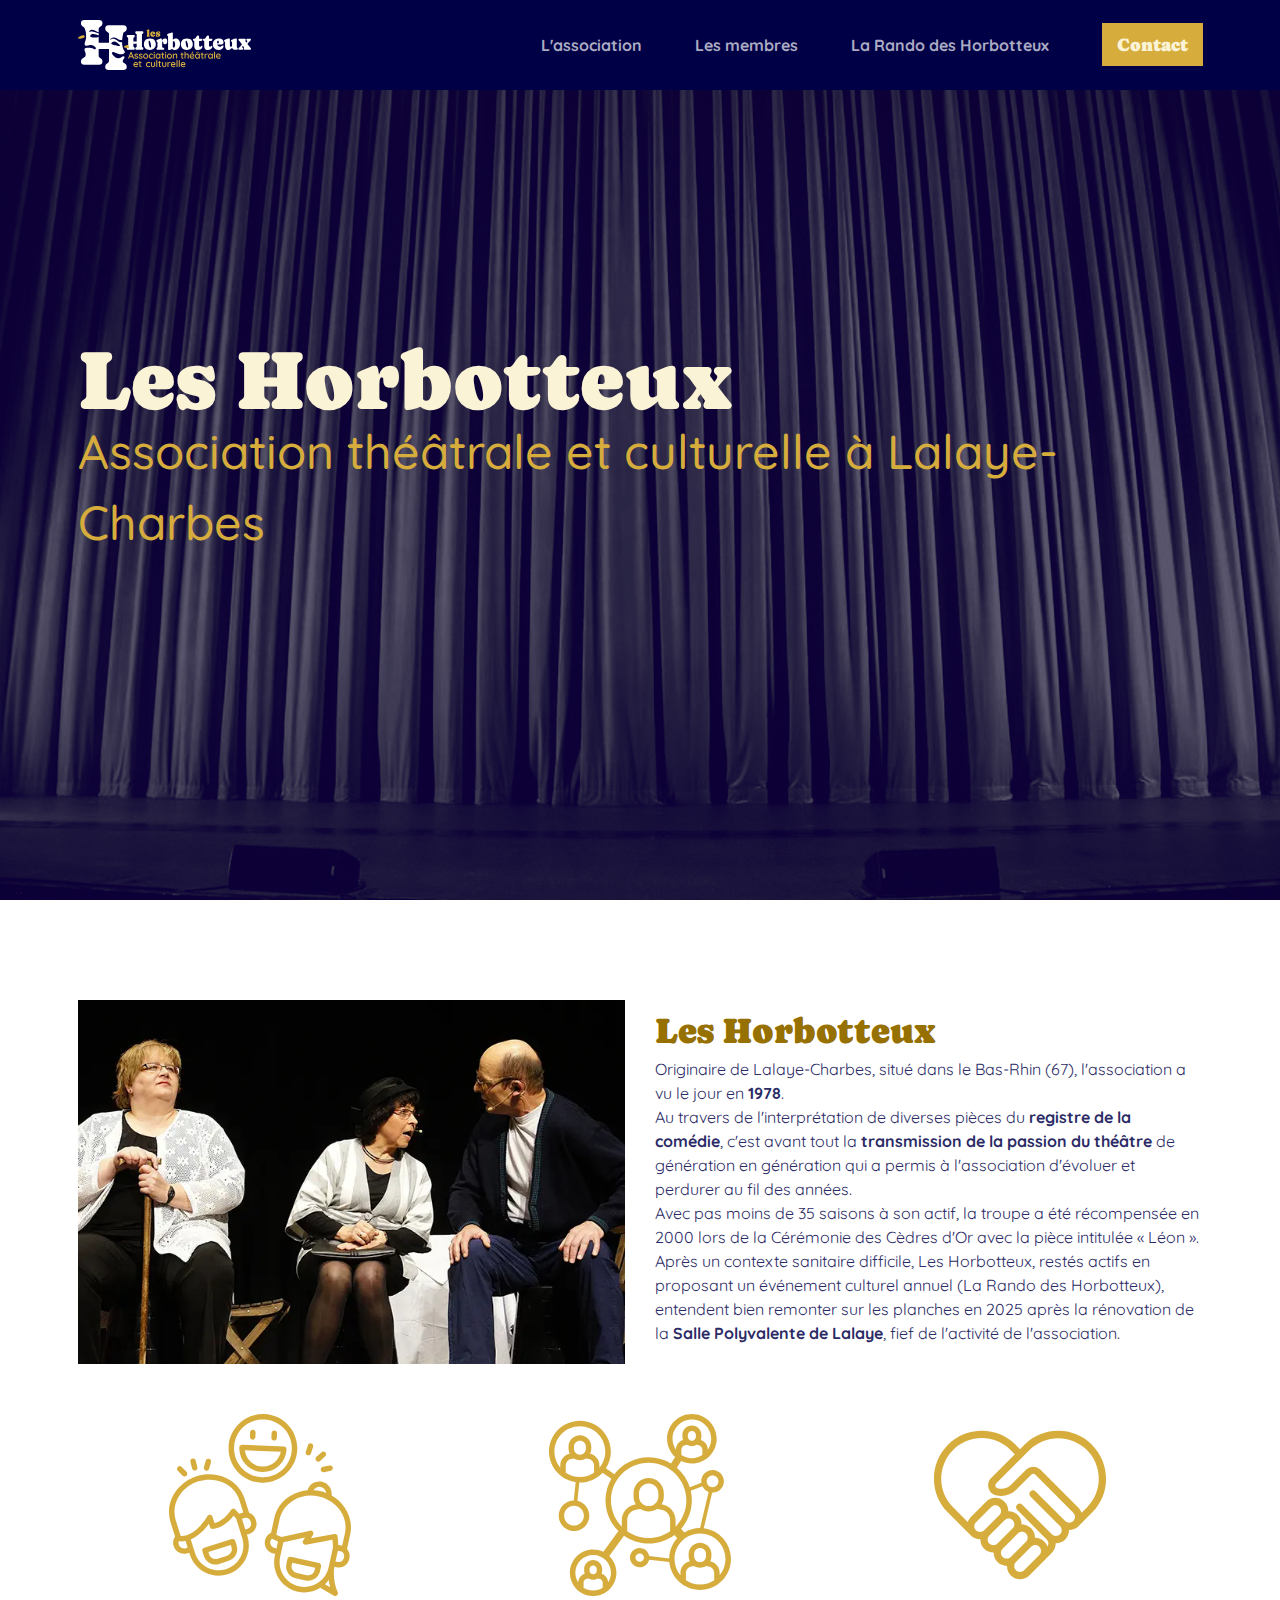
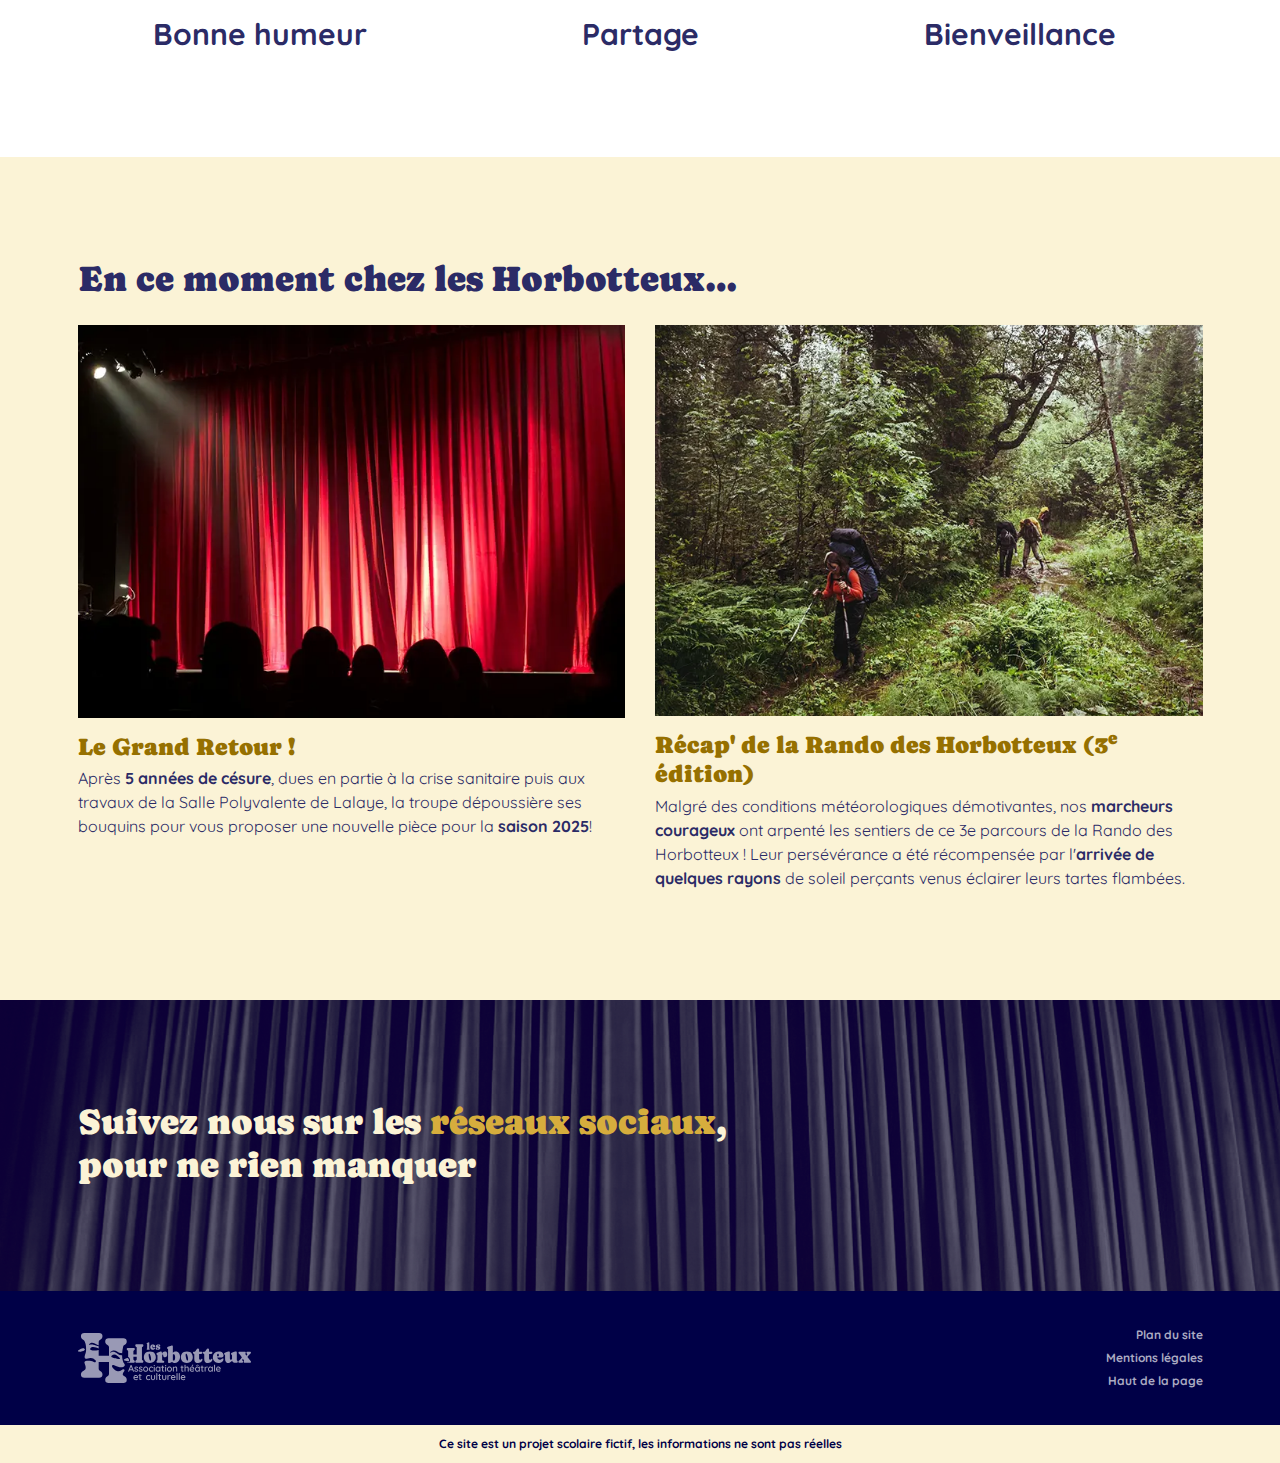
==== index.html @ 774dfb6f "section reseaux + js scrolltop" ====
<!DOCTYPE html>
<html lang="fr-FR">
<head>
    <meta charset="UTF-8">
    <meta name="viewport" content="width=device-width, initial-scale=1.0">
    <title>Les Horbotteux - Association théâtrâle et culturelle à Lalaye-Charbes (67)</title>
    <meta name="description" content="">

    <link href="https://cdn.jsdelivr.net/npm/bootstrap@5.3.3/dist/css/bootstrap.min.css" rel="stylesheet" integrity="sha384-QWTKZyjpPEjISv5WaRU9OFeRpok6YctnYmDr5pNlyT2bRjXh0JMhjY6hW+ALEwIH" crossorigin="anonymous">

    <link rel="preconnect" href="https://fonts.googleapis.com">
    <link rel="preconnect" href="https://fonts.gstatic.com" crossorigin>
    <link href="https://fonts.googleapis.com/css2?family=Caprasimo&family=Quicksand:wght@300..700&display=swap" rel="stylesheet">

    <link rel="stylesheet" href="https://cdnjs.cloudflare.com/ajax/libs/font-awesome/6.6.0/css/all.min.css" integrity="sha512-Kc323vGBEqzTmouAECnVceyQqyqdsSiqLQISBL29aUW4U/M7pSPA/gEUZQqv1cwx4OnYxTxve5UMg5GT6L4JJg==" crossorigin="anonymous" referrerpolicy="no-referrer">

    <link rel="stylesheet" href="assets/css/global/style.css">
    <link rel="stylesheet" href="assets/css/pages/accueil.css">
</head>
<body>
    
    <header id="header" class="container-fluid">
        <div class="container">
            <div class="row">

                <div class="logoContainer col-2"> <!-- Logo -->
                    <!-- Logo version icotype à afficher sur mobile -->
                    <img src="assets/img/Icotype_Brun.svg" alt=""
                    class="d-md-none">

                    <!-- Logo version complète à afficher sur desktop -->
                    <img src="assets/img/Logo_Horbotteux_RVB_FondFonce.svg" alt=""
                    class="d-none d-md-inline-block">
                </div>
            
                <div class="col-10 d-flex justify-content-end align-items-center">
                    <div>
                        <nav class="d-none d-md-inline-block"> <!-- Liens de navigation -->
                            <ul class="list-unstyled">
                                <li class="d-md-inline-block"><a href="">L'association</a></li>
                                <li class="d-md-inline-block"><a href="">Les membres</a></li>
                                <li class="d-md-inline-block"><a href="">La Rando des Horbotteux</a></li>
                            </ul>
                        </nav>
        
                        <div class="d-none d-md-inline-block"> <!-- Bouton de contact qui renvoie vers la page Contact -->
                            <a class="contactBtn" href="">Contact</a>
                        </div>

                        <div class="burgerIconContainer d-md-none"> <!-- Icon de menu burger qui ouvre la navigation mobile -->
                            <div class="burgerIcon" id="burgerIcon" onclick="menuBurger()"></div>
                        </div>
                    </div>
                </div> <!-- col-10 -->

            </div><!--row-->
        </div><!--container-->

        <div id="modalNav" class="container-fluid align-items-center"> <!-- Fenêtre de navigation qui s'affiche lorsque l'on clique sur le menu burger, SEULEMENT sur mobile -->
            <div class="row">
                <nav class="col-12"> <!-- Liens de navigation -->
                    <ul class="list-unstyled">
                        <li><a href="">L'association</a></li>
                        <li><a href="">Les membres</a></li>
                        <li><a href="">La Rando des Horbotteux</a></li>
                    </ul>
                </nav>
                <div> <!-- Bouton de contact qui renvoie vers la page Contact -->
                    <a class="contactBtn" href="">Contact</a>
                </div>

            </div><!--row-->
        </div><!--#modalNav container-fluid-->
    </header><!--container-fluid-->

    <section id="hero" class="container-fluid">
        <div class="container">
            <div class="row d-flex align-items-center">
                <div class="col-12">
                    <h1 class="mainTitle">
                        Les Horbotteux<br>
                        <span>Association théâtrale et culturelle à Lalaye-Charbes</span>
                    </h1>
                </div>
                <div class="col-12 text-center">
                    <!-- Icone flèche vers le bas pour un auto scroll au clic -->
                    <a href="#presentation"><i class="fa-solid fa-chevron-down"></i></a>
                </div>
            </div> <!--row-->
        </div> <!--container-->
    </section>

    <!-- PRÉSENTATION -->
    <section id="presentation" class="whiteBoard container-fluid">
        <div class="container">
            <div class="row g-5 d-flex align-items-center marginBot50">
                <div class="col-12 col-md-6 order-1 order-md-2">
                    <h2>Les Horbotteux</h2>
                    <p>
                        Originaire de Lalaye-Charbes, situé dans le Bas-Rhin (67),
                        l'association a vu le jour en <strong>1978</strong>.<br>
        
                        Au travers de l'interprétation de diverses pièces du <strong>registre de la comédie</strong>,
                        c'est avant tout la <strong>transmission de la passion du théâtre</strong> de génération en génération
                        qui a permis à l'association d'évoluer et perdurer au fil des années.<br>
        
                        Avec pas moins de 35 saisons à son actif, la troupe a été récompensée en 2000
                        lors de la Cérémonie des Cèdres d'Or avec la pièce intitulée «&nbsp;Léon&nbsp;».<br>
        
                        Après un contexte sanitaire difficile, Les Horbotteux, restés actifs en proposant
                        un événement culturel annuel (La Rando des Horbotteux), entendent bien remonter
                        sur les planches en 2025 après la rénovation de la <strong>Salle Polyvalente de Lalaye</strong>,
                        fief de l'activité de l'association.
                    </p>
                </div>

                <div class="col-12 col-md-6 order-2 order-md-1">
                    <img src="assets/img/Photo_acteurs_sur_scene.webp" title ="Trois acteurs qui jouent sur scène" alt="Trois acteurs qui jouent sur scène"> <!-- Photo des 3 personnes sur scène -->
                </div>
            </div> <!-- row -->

            <div class="icons row text-center"> <!-- Partie ICONES de valeurs -->
                <div class="col-4"> <!-- BONNE HUMEUR -->
                    <img src="assets/img/Icone_Bonne_Humeur.svg" alt="">
                    <h3 class="iconsTitle">Bonne humeur</h3>
                </div>
    
                <div class="col-4"> <!-- PARTAGE -->
                    <img src="assets/img/Icone_Partage.svg" alt="">
                    <h3 class="iconsTitle">Partage</h3>
                </div>
    
                <div class="col-4"> <!-- BIENVEILLANCE -->
                    <img src="assets/img/Icone_Bienveillance.svg" alt="">
                    <h3 class="iconsTitle">Bienveillance</h3>
                </div>
            </div> <!-- row -->
        </div> <!--container-->

    </section>

    <!-- ACTUALITÉS -->
    <section id="news" class="container-fluid bgBeige">
        <div class="container">
            <h2 class="blueTitle marginBot25">En ce moment chez les Horbotteux&hellip;</h2>
    
            <div class="row g-5">
                <article class="col-12 col-md-6"> <!-- ARTICLE 1 -->
                    <img src="assets/img/Photo_rideau_piece_theatre.webp" title ="Rideau de scène éclairé" alt="Rideau de scène éclairé">
                    <h3>Le Grand Retour !</h3>
                    <p>
                        Après <b>5 années de césure</b>, dues en partie à la crise sanitaire
                        puis aux travaux de la Salle Polyvalente de Lalaye, la troupe dépoussière
                        ses bouquins pour vous proposer une nouvelle pièce pour la <b>saison 2025</b>!
                    </p>
                </article>
        
                <article class="col-12 col-md-6"> <!-- ARTICLE 2 -->
                    <img src="assets/img/Photo_randonneurs.webp" title="Randonneurs dans la nature" alt="Randonneurs dans la nature">
                    <h3>Récap' de la Rando des Horbotteux (3<sup>e</sup> édition)</h3>
                    <p>
                        Malgré des conditions météorologiques démotivantes, nos <b>marcheurs courageux</b>
                        ont arpenté les sentiers de ce 3e parcours de la Rando des Horbotteux !
                        Leur persévérance a été récompensée par l'<b>arrivée de quelques rayons</b>
                        de soleil perçants venus éclairer leurs tartes flambées.
                    </p>
                </article>
            </div>
        </div>
    </section>

    <!-- RESEAUX SOCIAUX -->
    <section id="reseaux" class=" container-fluid">
        <div class="container">
            <div class="row">
                <div class="col-12 col-md-8">
                    <h2>Suivez nous sur les <span>réseaux sociaux</span>, pour ne rien manquer</h2>            
                </div>
        
                <div class="socials col-12 col-md-4 d-flex justify-content-end">
                    <i class="fa-brands fa-facebook"></i>
                    <i class="fa-brands fa-instagram"></i>
                </div>
            </div>
        </div>
    </section>

    <!-- FOOTER -->
    <footer>
        <div class="footUp container-fluid">           
            <div class="container">
                <div class="row d-flex align-items-center">
                    <div class="col-12 col-sm-6 logoContainer d-flex justify-content-center justify-content-sm-start">
                        <img src="assets/img/Logo_Horbotteux_MonoBlanc.svg" alt="">
                    </div>
                    <nav class="col-12 col-sm-6  d-flex justify-content-center justify-content-sm-end align-items-center">
                        <ul class="list-unstyled">
                            <li><a href="">Plan du site</a></li>
                            <li><a href="">Mentions légales</a></li>
                            <li><a href="" onclick="scrollToTop()">Haut de la page</a></li>
                        </ul>
                    </nav>
                </div>
            </div> 
        </div>
        
        <div class="footDown container-fluid"> <!-- Bloc tout en bas de la page pour rappeler le fait que le site est fictif -->
            <div class="container">
                <div class="row justify-content-center">
                    Ce site est un projet scolaire fictif, les informations ne sont pas réelles
                </div>
            </div>
        </div>
    </footer>

    <script src="https://cdn.jsdelivr.net/npm/bootstrap@5.3.3/dist/js/bootstrap.bundle.min.js" integrity="sha384-YvpcrYf0tY3lHB60NNkmXc5s9fDVZLESaAA55NDzOxhy9GkcIdslK1eN7N6jIeHz" crossorigin="anonymous"></script>
    <script src="assets/js/app.js"></script>
</body>
</html>
---- assets/css/global/style.css ----
/* Variables */
/* VARIABLES */
/* MIXINS */
.button {
  background-color: #D6AD3D;
  color: #FBF3D6;
  font-family: 'Caprasimo';
  padding: 0.8rem 1.5rem;
  font-weight: normal;
}
.transDuration {
  transition-duration: 0.2s;
}
.transition {
  transition: transform 0.2s ease;
}
.filter {
  position: absolute;
  content: "";
  width: 100%;
  height: 100%;
  top: 0;
  right: 0;
}
.flexAlignCenter {
  display: flex;
  align-items: center;
}
/* HELPERS */
.bleu {
  color: #2B2B66;
}
.beige {
  color: #FBF3D6;
}
.bgBeige {
  background-color: #FBF3D6;
}
.marginBot25 {
  margin-bottom: 2.5rem;
}
.marginBot50 {
  margin-bottom: 5rem;
}
/* GLOBAL */
html {
  font-size: 62.5%;
}
* {
  font-family: 'Quicksand';
}
h1,
h2,
h3 {
  font-family: 'Caprasimo';
}
h1 {
  font-size: 2.4rem;
  color: #FBF3D6;
}
h1.mainTitle {
  font-size: 3.8rem;
  line-height: 6rem;
}
@media screen and (min-width: 768px) {
  h1 {
    font-size: 6.4rem;
  }
  h1.mainTitle {
    font-size: 8.4rem;
  }
}
h2 {
  font-size: 2rem;
  color: #967000;
}
h2.blueTitle {
  color: #2B2B66;
}
@media screen and (min-width: 768px) {
  h2 {
    font-size: 3.6rem;
  }
}
h3 {
  font-size: 1.6rem;
  color: #967000;
}
h3.iconsTitle {
  font-size: 3rem;
  font-family: 'Quicksand';
  color: #2B2B66;
  font-weight: bold;
}
h3.memberName {
  color: #FBF3D6;
}
@media screen and (min-width: 768px) {
  h3 {
    font-size: 2.4rem;
  }
}
sup {
  font-family: inherit;
}
p {
  color: #2B2B66;
  font-size: 1.2rem;
}
@media screen and (min-width: 768px) {
  p {
    font-size: 1.6rem;
  }
}
a {
  text-decoration: none;
}
section:not(:last-child) {
  padding: 10rem 0;
}
/* NAVBAR */
header {
  background-color: #000047;
  padding: 2rem;
  position: fixed;
  top: 0;
  z-index: 999;
  transition-duration: 0.2s;
}
header.sticky {
  background-color: rgba(0, 0, 71, 0.9);
  padding: 1rem;
  transition-duration: 0.2s;
}
header.change {
  height: 100vh;
}
header .logoContainer {
  height: 5rem;
}
header .logoContainer img {
  height: inherit;
}
header a {
  display: inline-block;
  margin-left: 1.5rem;
  font-size: 1.4rem;
  font-weight: bold;
  color: #ABABC2;
  transition-duration: 0.2s;
}
header a:hover {
  color: #FBF3D6;
  transition-duration: 0.2s;
}
header a.contactBtn {
  background-color: #D6AD3D;
  color: #FBF3D6;
  font-family: 'Caprasimo';
  padding: 0.8rem 1.5rem;
  font-weight: normal;
  font-size: 1.6rem;
}
@media screen and (min-width: 992px) {
  header a {
    margin-left: 5rem;
    font-size: 1.6rem;
  }
  header a.contactBtn {
    font-size: 1.8rem;
  }
}
header .burgerIcon {
  position: relative;
  width: 3.8rem;
  height: 1.5rem;
  display: flex;
  align-items: center;
}
header .burgerIcon::before {
  position: absolute;
  content: "";
  background-color: white;
  width: 100%;
  height: 0.4rem;
  border-radius: 0.5rem;
  transform: rotate(0) translateY(-0.6rem);
  transition: transform 0.2s ease;
}
header .burgerIcon::after {
  position: absolute;
  content: "";
  background-color: white;
  width: 100%;
  height: 0.4rem;
  border-radius: 0.5rem;
  transform: rotate(0) translateY(0.6rem);
  transition: transform 0.2s ease;
}
header .burgerIcon.change::before {
  transform: rotate(25deg) translateY(0);
}
header .burgerIcon.change::after {
  transform: rotate(-25deg) translateY(0);
}
header #modalNav {
  text-align: center;
  display: none;
  height: 90%;
}
header #modalNav.change {
  display: flex;
}
header #modalNav nav {
  margin-bottom: 7.5rem;
}
header #modalNav nav li:not(:last-child) {
  margin-bottom: 2.5rem;
}
header #modalNav a {
  margin-left: 0;
  font-size: 2.4rem;
}
header #modalNav a.contactBtn {
  margin-left: 0;
}
/* HERO BANNER */
#hero {
  background-image: url(../../img/Curtain.webp);
  background-position: center;
  background-size: cover;
  position: relative;
  z-index: 0;
  display: flex;
  align-items: center;
}
#hero::before {
  position: absolute;
  content: "";
  width: 100%;
  height: 100%;
  top: 0;
  right: 0;
  z-index: 1;
  background-color: #000047;
  opacity: 0.3;
}
/* RESEAUX */
#reseaux {
  background-image: url(../../img/Curtain.webp);
  background-position: center;
  background-size: cover;
  position: relative;
  z-index: 0;
}
#reseaux::before {
  position: absolute;
  content: "";
  width: 100%;
  height: 100%;
  top: 0;
  right: 0;
  z-index: 1;
  background-color: #000047;
  opacity: 0.3;
}
#reseaux .container {
  position: relative;
  z-index: 2;
}
#reseaux .container .row h2 {
  color: #FBF3D6;
}
#reseaux .container .row h2 span {
  font-family: 'Caprasimo';
  color: #D6AD3D;
}
#reseaux .container .row .socials i {
  color: #ABABC2;
  font-size: 8rem;
  margin-left: 2.5rem;
  transition-duration: 0.2s;
}
#reseaux .container .row .socials i:hover {
  color: #FBF3D6;
}
/* FOOTER */
footer .footUp {
  background-color: #000047;
  padding: 3.5rem;
}
@media screen and (min-width: 576px) {
  footer .footUp {
    padding: 3.5rem 0;
  }
}
footer .footUp .logoContainer {
  margin-bottom: 2.5rem;
}
@media screen and (min-width: 576px) {
  footer .footUp .logoContainer {
    margin-bottom: 0;
  }
}
footer .footUp .logoContainer img {
  opacity: 0.6;
  height: 5rem;
}
@media screen and (min-width: 576px) {
  footer .footUp .logoContainer img {
    height: 5rem;
  }
}
footer .footUp nav {
  text-align: center;
}
@media screen and (min-width: 576px) {
  footer .footUp nav {
    text-align: end;
  }
}
footer .footUp nav ul {
  margin: 0;
}
footer .footUp nav ul li:not(:last-child) {
  margin-bottom: 0.5rem;
}
footer .footUp nav ul li a {
  font-size: 1.2rem;
  font-weight: bold;
  color: #ABABC2;
  transition-duration: 0.2s;
}
footer .footUp nav ul li a:hover {
  color: #FBF3D6;
  transition-duration: 0.2s;
}
footer .footDown {
  padding: 0.8rem 2rem;
  background-color: #FBF3D6;
  color: #000047;
  font-weight: bold;
  font-size: 0.9rem;
  text-align: center;
}
@media screen and (min-width: 576px) {
  footer .footDown {
    font-size: 1.2rem;
    padding: 1rem 0;
  }
}
---- assets/css/pages/accueil.css ----
/* Variables */
/* VARIABLES */
/* Section Hero */
#hero {
  height: 100vh;
  background-position: bottom;
}
#hero h1 {
  width: 100%;
}
#hero h1 span {
  font-size: 4.8rem;
  color: #D6AD3D;
}
#hero i {
  font-size: 5rem;
  color: #ABABC2;
}
#hero > .container {
  position: relative;
  z-index: 2;
  height: 100%;
}
#hero > .container .row {
  height: 100%;
  padding-top: 15%;
}
#presentation img {
  width: 100%;
}
#presentation .icons img {
  width: 50%;
  margin-bottom: 2rem;
}
#news img {
  width: 100%;
  margin-bottom: 1.5rem;
}
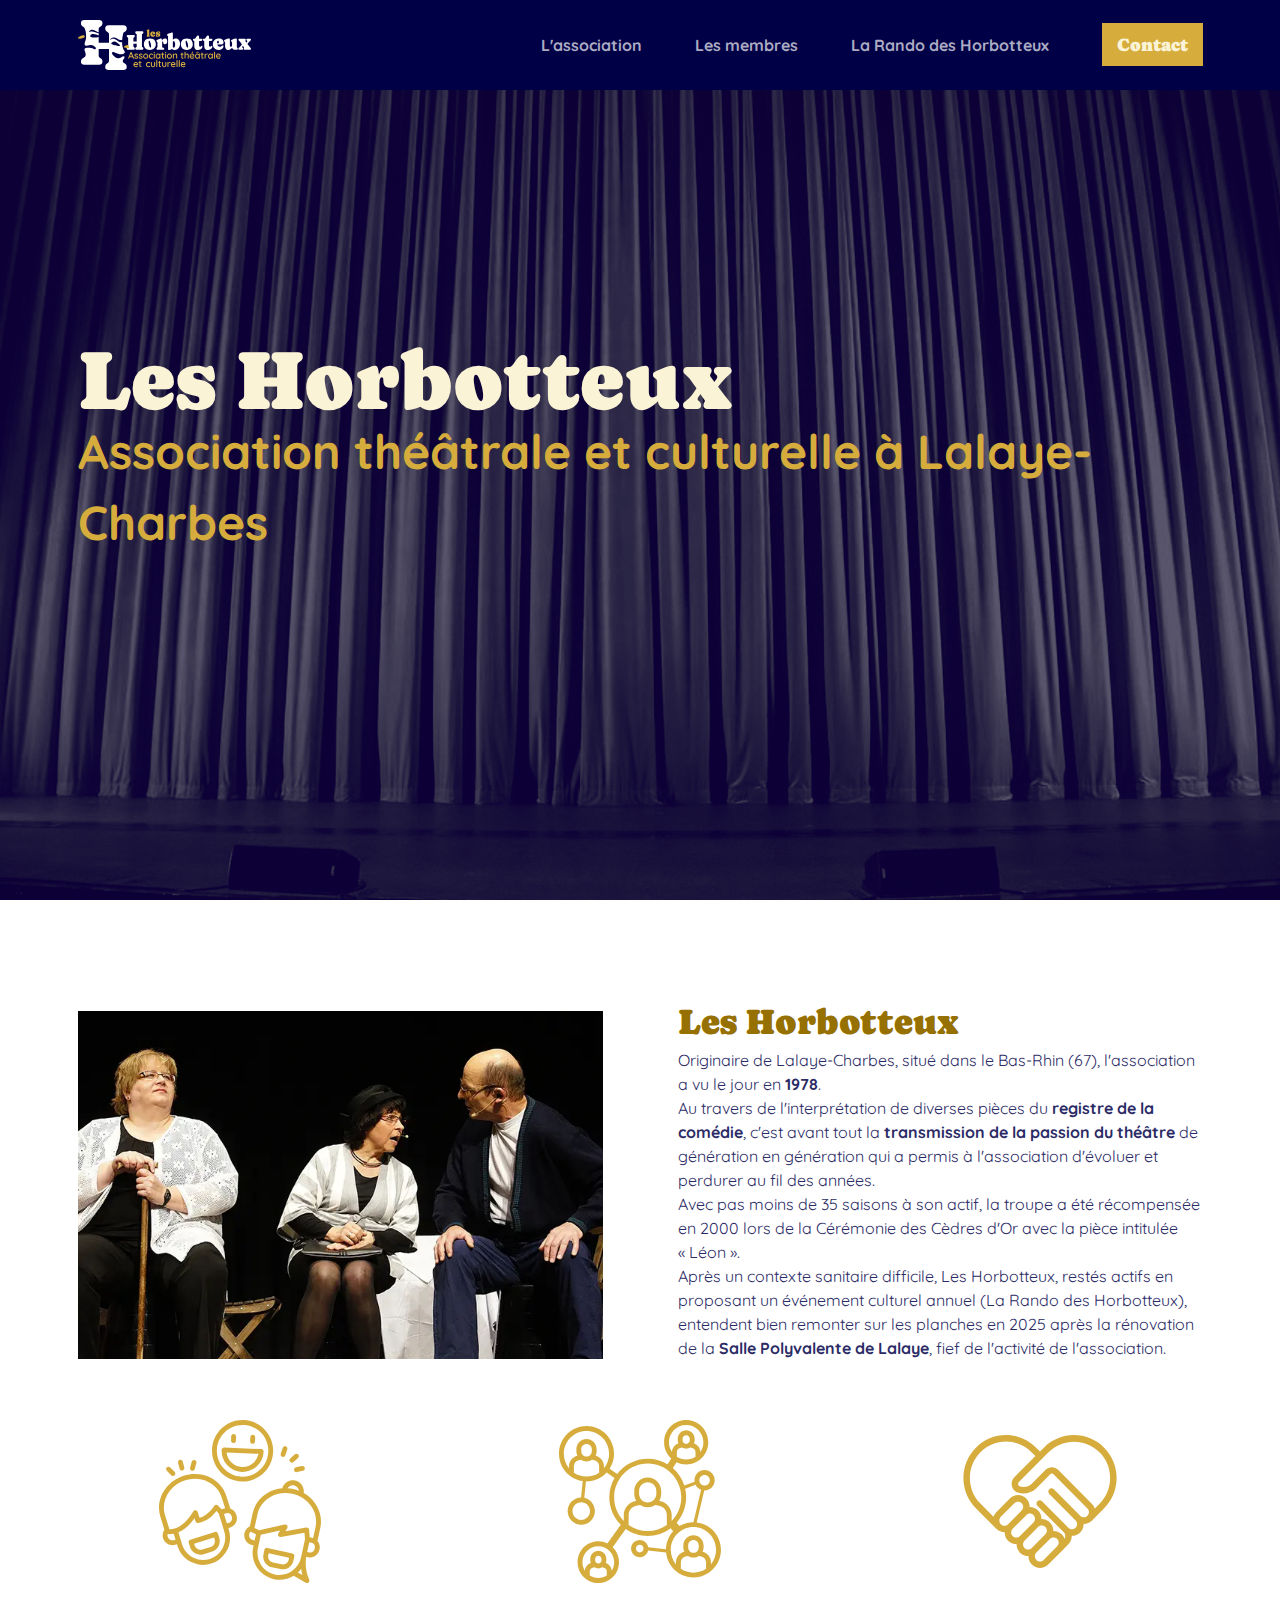
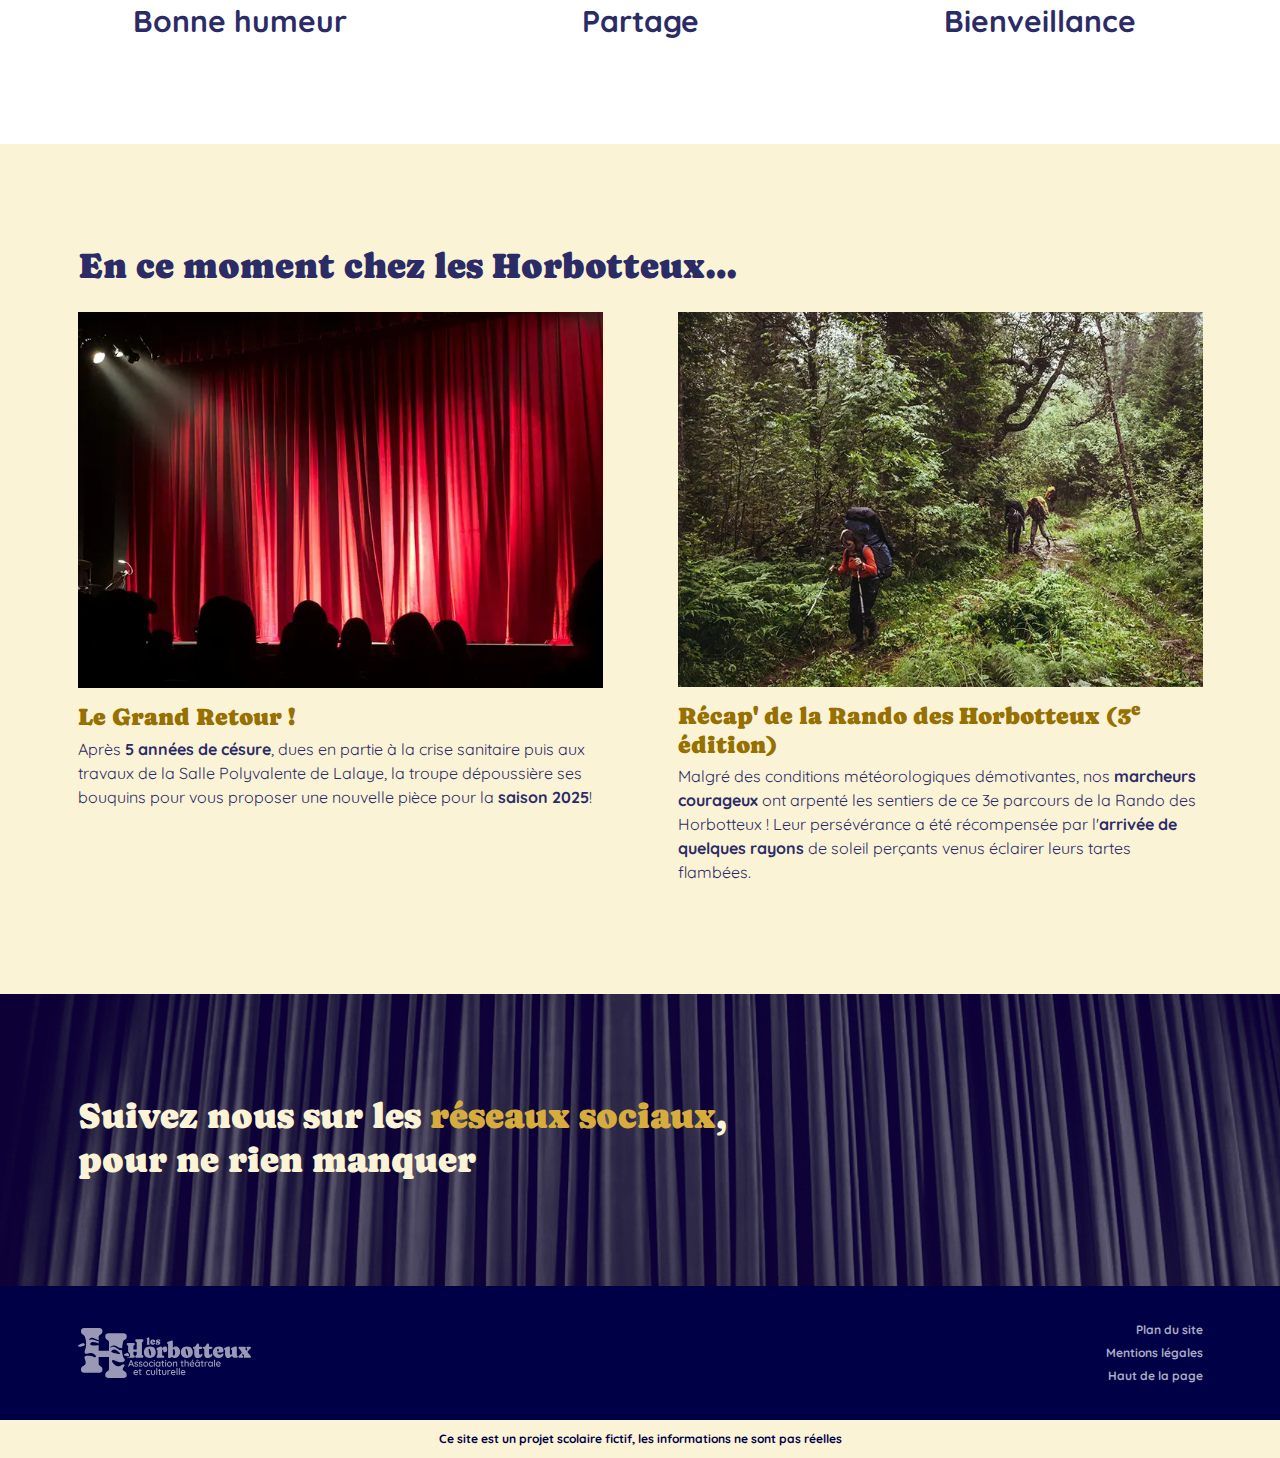
==== commit c5d26c67: "page members filter effect + links update" ====
--- a/index.html
+++ b/index.html
@@ -38,13 +38,13 @@
                         <nav class="d-none d-md-inline-block"> <!-- Liens de navigation -->
                             <ul class="list-unstyled">
                                 <li class="d-md-inline-block"><a href="">L'association</a></li>
-                                <li class="d-md-inline-block"><a href="">Les membres</a></li>
+                                <li class="d-md-inline-block"><a href="/pageMembers.html">Les membres</a></li>
                                 <li class="d-md-inline-block"><a href="">La Rando des Horbotteux</a></li>
                             </ul>
                         </nav>
         
                         <div class="d-none d-md-inline-block"> <!-- Bouton de contact qui renvoie vers la page Contact -->
-                            <a class="contactBtn" href="">Contact</a>
+                            <a class="contactBtn" href="/pageContact.html">Contact</a>
                         </div>
 
                         <div class="burgerIconContainer d-md-none"> <!-- Icon de menu burger qui ouvre la navigation mobile -->
@@ -61,8 +61,8 @@
                 <nav class="col-12"> <!-- Liens de navigation -->
                     <ul class="list-unstyled">
                         <li><a href="">L'association</a></li>
-                        <li><a href="">Les membres</a></li>
-                        <li><a href="">La Rando des Horbotteux</a></li>
+                        <li><a href="/pageMembers.html">Les membres</a></li>
+                        <li><a href="/pageContact.html">La Rando des Horbotteux</a></li>
                     </ul>
                 </nav>
                 <div> <!-- Bouton de contact qui renvoie vers la page Contact -->
--- a/assets/css/global/style.css
+++ b/assets/css/global/style.css
@@ -60,13 +60,15 @@
 }
 h1.mainTitle {
   font-size: 3.8rem;
-  line-height: 6rem;
+  line-height: 3rem;
 }
 @media screen and (min-width: 768px) {
   h1 {
-    font-size: 6.4rem;
+    line-height: 5rem;
+    font-size: 5.4rem;
   }
   h1.mainTitle {
+    line-height: 6rem;
     font-size: 8.4rem;
   }
 }
@@ -87,18 +89,18 @@
   color: #967000;
 }
 h3.iconsTitle {
-  font-size: 3rem;
+  font-size: 1.4rem;
   font-family: 'Quicksand';
   color: #2B2B66;
   font-weight: bold;
 }
-h3.memberName {
-  color: #FBF3D6;
-}
 @media screen and (min-width: 768px) {
   h3 {
     font-size: 2.4rem;
   }
+  h3.iconsTitle {
+    font-size: 3rem;
+  }
 }
 sup {
   font-family: inherit;
@@ -117,6 +119,10 @@
 }
 section:not(:last-child) {
   padding: 10rem 0;
+}
+.row {
+  --bs-gutter-x: 7.5rem;
+  /* Largeur de gouttière bootstrap */
 }
 /* NAVBAR */
 header {
@@ -245,6 +251,14 @@
   background-color: #000047;
   opacity: 0.3;
 }
+#hero > .container {
+  position: relative;
+  z-index: 2;
+  height: 100%;
+}
+#hero > .container .row {
+  padding-top: 9rem;
+}
 /* RESEAUX */
 #reseaux {
   background-image: url(../../img/Curtain.webp);
--- a/assets/css/pages/accueil.css
+++ b/assets/css/pages/accueil.css
@@ -9,17 +9,18 @@
   width: 100%;
 }
 #hero h1 span {
-  font-size: 4.8rem;
+  font-size: 2.4rem;
   color: #D6AD3D;
+  font-weight: bold;
+}
+@media screen and (min-width: 768px) {
+  #hero h1 span {
+    font-size: 4.8rem;
+  }
 }
 #hero i {
   font-size: 5rem;
   color: #ABABC2;
-}
-#hero > .container {
-  position: relative;
-  z-index: 2;
-  height: 100%;
 }
 #hero > .container .row {
   height: 100%;
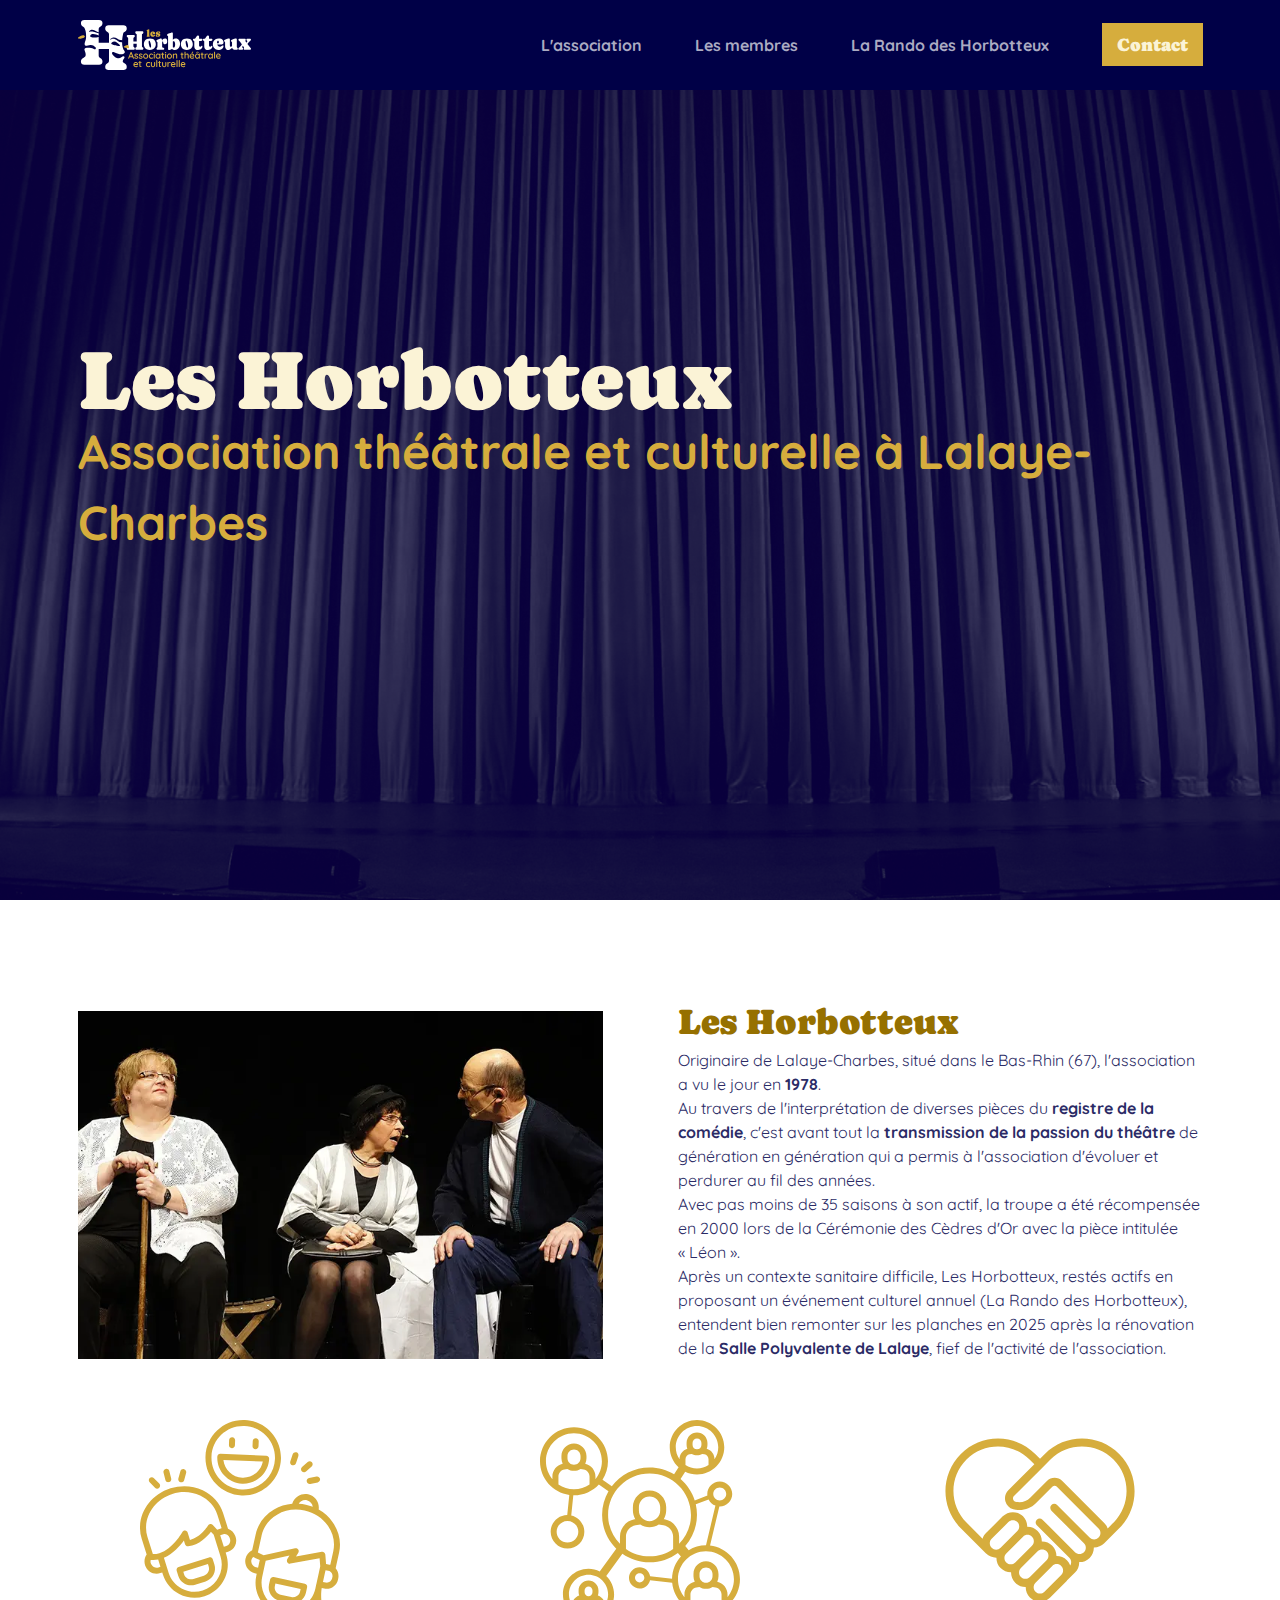
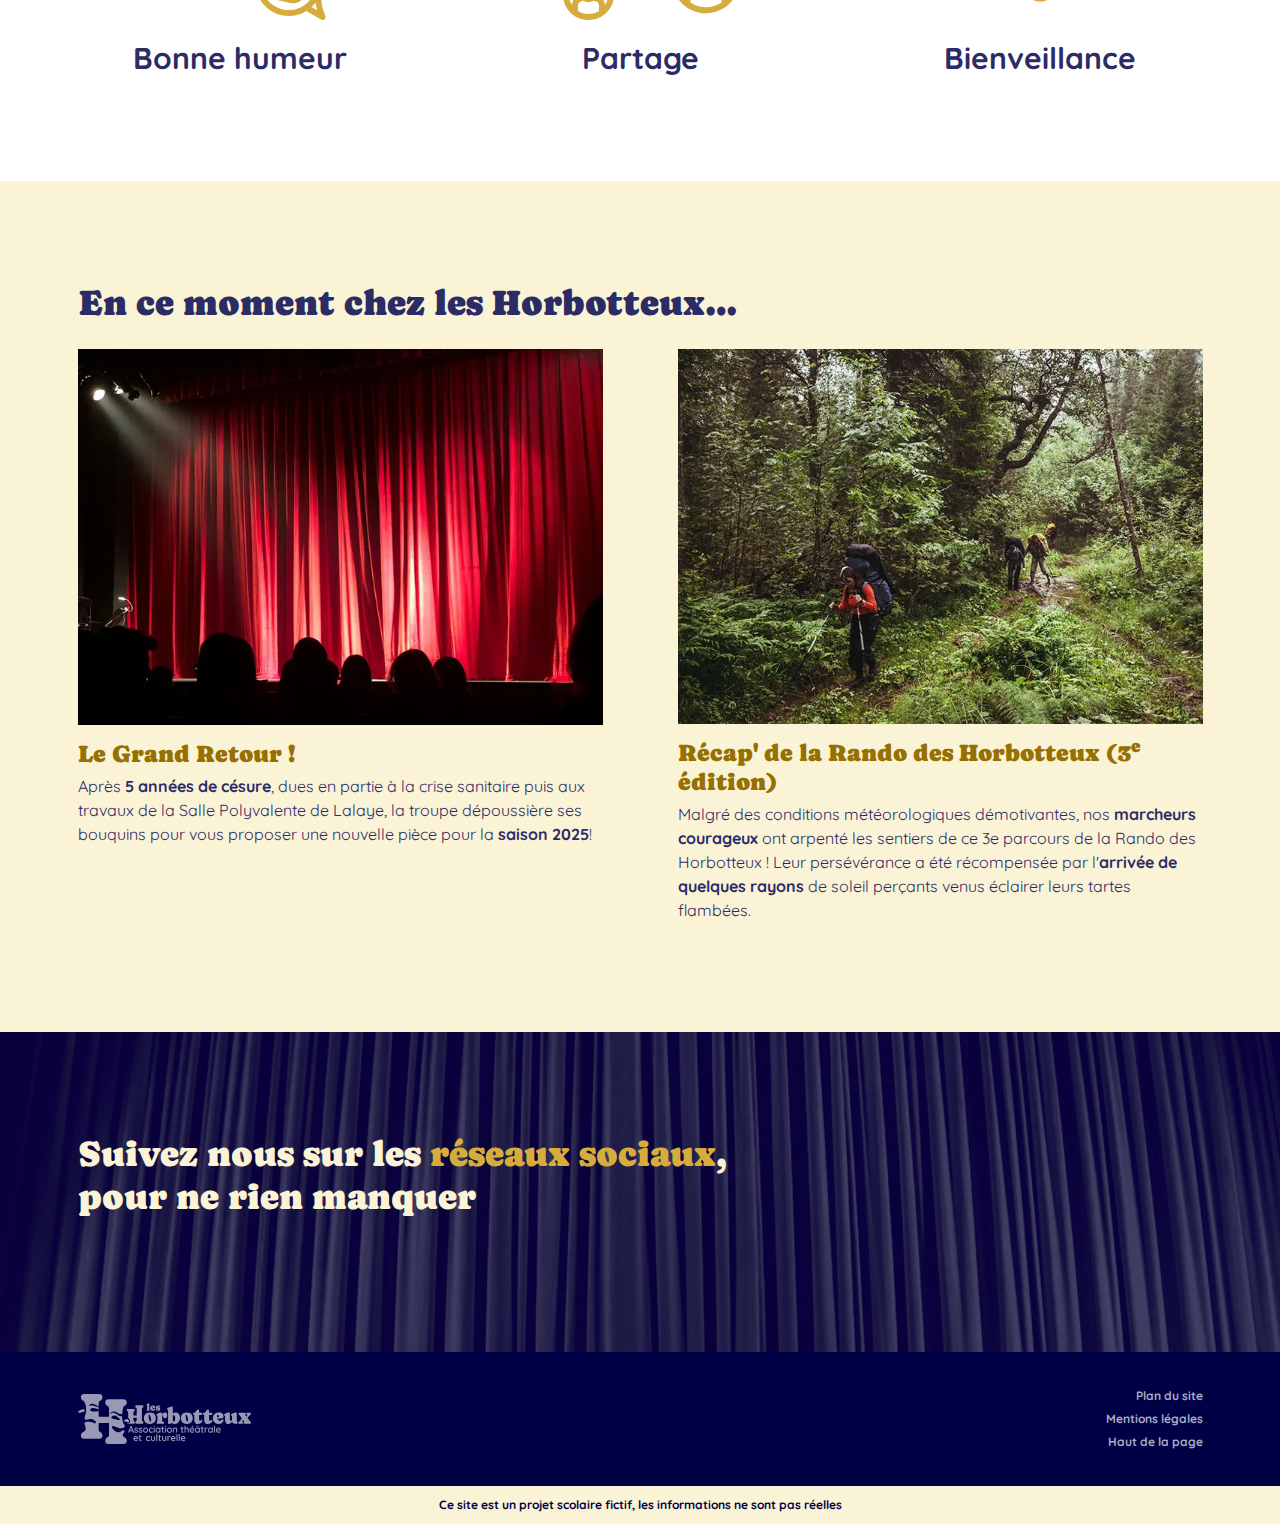
==== commit 62b8635d: "links update + nav + footer" ====
--- a/index.html
+++ b/index.html
@@ -15,36 +15,37 @@
     <link rel="stylesheet" href="https://cdnjs.cloudflare.com/ajax/libs/font-awesome/6.6.0/css/all.min.css" integrity="sha512-Kc323vGBEqzTmouAECnVceyQqyqdsSiqLQISBL29aUW4U/M7pSPA/gEUZQqv1cwx4OnYxTxve5UMg5GT6L4JJg==" crossorigin="anonymous" referrerpolicy="no-referrer">
 
     <link rel="stylesheet" href="assets/css/global/style.css">
-    <link rel="stylesheet" href="assets/css/pages/accueil.css">
+    <link rel="stylesheet" href="assets/css/pages/accueil/accueil.css">
 </head>
 <body>
-    
     <header id="header" class="container-fluid">
         <div class="container">
-            <div class="row">
-
-                <div class="logoContainer col-2"> <!-- Logo -->
-                    <!-- Logo version icotype à afficher sur mobile -->
-                    <img src="assets/img/Icotype_Brun.svg" alt=""
-                    class="d-md-none">
-
-                    <!-- Logo version complète à afficher sur desktop -->
-                    <img src="assets/img/Logo_Horbotteux_RVB_FondFonce.svg" alt=""
-                    class="d-none d-md-inline-block">
+            <div class="d-flex justify-content-between">
+
+                <div class="logoContainer"> <!-- Logo -->
+                    <a href="index.html">
+                        <!-- Logo version icotype à afficher sur mobile -->
+                        <img src="assets/img/Icotype_Brun.svg" alt=""
+                        class="d-md-none">
+    
+                        <!-- Logo version complète à afficher sur desktop -->
+                        <img src="assets/img/Logo_Horbotteux_RVB_FondFonce.svg" alt=""
+                        class="d-none d-md-inline-block">
+                    </a>
                 </div>
             
-                <div class="col-10 d-flex justify-content-end align-items-center">
+                <div class="d-flex justify-content-end align-items-center">
                     <div>
                         <nav class="d-none d-md-inline-block"> <!-- Liens de navigation -->
                             <ul class="list-unstyled">
-                                <li class="d-md-inline-block"><a href="">L'association</a></li>
-                                <li class="d-md-inline-block"><a href="/pageMembers.html">Les membres</a></li>
-                                <li class="d-md-inline-block"><a href="">La Rando des Horbotteux</a></li>
+                                <li class="d-md-inline-block"><a href="./pagePresentation.html">L'association</a></li>
+                                <li class="d-md-inline-block"><a href="./pageMembers.html">Les membres</a></li>
+                                <li class="d-md-inline-block"><a href="./pageRando.html">La Rando des Horbotteux</a></li>
                             </ul>
                         </nav>
         
                         <div class="d-none d-md-inline-block"> <!-- Bouton de contact qui renvoie vers la page Contact -->
-                            <a class="contactBtn" href="/pageContact.html">Contact</a>
+                            <a class="contactBtn" href="./pageContact.html">Contact</a>
                         </div>
 
                         <div class="burgerIconContainer d-md-none"> <!-- Icon de menu burger qui ouvre la navigation mobile -->
@@ -56,21 +57,18 @@
             </div><!--row-->
         </div><!--container-->
 
-        <div id="modalNav" class="container-fluid align-items-center"> <!-- Fenêtre de navigation qui s'affiche lorsque l'on clique sur le menu burger, SEULEMENT sur mobile -->
-            <div class="row">
-                <nav class="col-12"> <!-- Liens de navigation -->
+        <div id="modalNav" class="container flex-column justify-content-center"> <!-- Fenêtre de navigation qui s'affiche lorsque l'on clique sur le menu burger, SEULEMENT sur mobile -->
+                <nav> <!-- Liens de navigation -->
                     <ul class="list-unstyled">
-                        <li><a href="">L'association</a></li>
-                        <li><a href="/pageMembers.html">Les membres</a></li>
-                        <li><a href="/pageContact.html">La Rando des Horbotteux</a></li>
+                        <li><a href="./pagePresentation.html">L'association</a></li>
+                        <li><a href="./pageMembers.html">Les membres</a></li>
+                        <li><a href="./pageRando.html">La Rando des Horbotteux</a></li>
                     </ul>
                 </nav>
                 <div> <!-- Bouton de contact qui renvoie vers la page Contact -->
-                    <a class="contactBtn" href="">Contact</a>
-                </div>
-
-            </div><!--row-->
-        </div><!--#modalNav container-fluid-->
+                    <a class="contactBtn" href="./pageContact.html">Contact</a>
+                </div>
+        </div><!--#modalNav container-->
     </header><!--container-fluid-->
 
     <section id="hero" class="container-fluid">
@@ -178,8 +176,8 @@
                 </div>
         
                 <div class="socials col-12 col-md-4 d-flex justify-content-end">
-                    <i class="fa-brands fa-facebook"></i>
-                    <i class="fa-brands fa-instagram"></i>
+                    <a href="https://www.facebook.com/" target="_blank"><i class="fa-brands fa-facebook"></i></a>
+                    <a href="https://www.instagram.com/" target="_blank"><i class="fa-brands fa-instagram"></i></a>
                 </div>
             </div>
         </div>
@@ -191,11 +189,11 @@
             <div class="container">
                 <div class="row d-flex align-items-center">
                     <div class="col-12 col-sm-6 logoContainer d-flex justify-content-center justify-content-sm-start">
-                        <img src="assets/img/Logo_Horbotteux_MonoBlanc.svg" alt="">
+                        <img src="assets/img/Logo_Horbotteux_MonoBlanc.svg" class="logo" alt="">
                     </div>
                     <nav class="col-12 col-sm-6  d-flex justify-content-center justify-content-sm-end align-items-center">
                         <ul class="list-unstyled">
-                            <li><a href="">Plan du site</a></li>
+                            <li><a href="./pageSitemap.html">Plan du site</a></li>
                             <li><a href="">Mentions légales</a></li>
                             <li><a href="" onclick="scrollToTop()">Haut de la page</a></li>
                         </ul>
--- a/assets/css/global/style.css
+++ b/assets/css/global/style.css
@@ -30,6 +30,9 @@
 .bleu {
   color: #2B2B66;
 }
+.bleuFonce {
+  color: #000047;
+}
 .beige {
   color: #FBF3D6;
 }
@@ -117,12 +120,30 @@
 a {
   text-decoration: none;
 }
-section:not(:last-child) {
-  padding: 10rem 0;
+section,
+#siteMapSection {
+  padding: 5rem 0;
+}
+@media screen and (min-width: 768px) {
+  section,
+  #siteMapSection {
+    padding: 10rem 0;
+  }
 }
 .row {
-  --bs-gutter-x: 7.5rem;
+  --bs-gutter-x: 1.5rem;
   /* Largeur de gouttière bootstrap */
+}
+@media screen and (min-width: 768px) {
+  .row {
+    --bs-gutter-x: 7.5rem;
+  }
+}
+sup {
+  font-family: inherit;
+}
+img:not(.logo) {
+  width: 100%;
 }
 /* NAVBAR */
 header {
@@ -140,12 +161,15 @@
 }
 header.change {
   height: 100vh;
+  background-color: #000047;
 }
 header .logoContainer {
   height: 5rem;
 }
+header .logoContainer a,
 header .logoContainer img {
   height: inherit;
+  margin-left: 0;
 }
 header a {
   display: inline-block;
@@ -158,6 +182,10 @@
 header a:hover {
   color: #FBF3D6;
   transition-duration: 0.2s;
+}
+header a.active {
+  color: #FBF3D6;
+  text-decoration: 0.2rem underline #D6AD3D;
 }
 header a.contactBtn {
   background-color: #D6AD3D;
@@ -249,7 +277,7 @@
   right: 0;
   z-index: 1;
   background-color: #000047;
-  opacity: 0.3;
+  opacity: 0.5;
 }
 #hero > .container {
   position: relative;
@@ -258,6 +286,36 @@
 }
 #hero > .container .row {
   padding-top: 9rem;
+}
+/* Pages "l'association" et "Rando" */
+/* Section moreEditions */
+#moreEditions {
+  background-color: #FBF3D6;
+}
+#moreEditions img {
+  width: 100%;
+  margin-bottom: 1rem;
+}
+#moreEditions h3 {
+  margin-bottom: 0;
+}
+#moreEditions a,
+#othersPlay a {
+  color: #D6AD3D;
+  font-weight: bold;
+}
+#moreEditions a i,
+#othersPlay a i {
+  display: none;
+}
+#moreEditions a:hover,
+#othersPlay a:hover {
+  color: #ABABC2;
+}
+#moreEditions a:hover i,
+#othersPlay a:hover i {
+  color: #D6AD3D;
+  display: inline-block;
 }
 /* RESEAUX */
 #reseaux {
@@ -276,7 +334,7 @@
   right: 0;
   z-index: 1;
   background-color: #000047;
-  opacity: 0.3;
+  opacity: 0.5;
 }
 #reseaux .container {
   position: relative;
@@ -290,13 +348,13 @@
   color: #D6AD3D;
 }
 #reseaux .container .row .socials i {
-  color: #ABABC2;
+  color: #FBF3D6;
   font-size: 8rem;
   margin-left: 2.5rem;
   transition-duration: 0.2s;
 }
 #reseaux .container .row .socials i:hover {
-  color: #FBF3D6;
+  color: #ABABC2;
 }
 /* FOOTER */
 footer .footUp {
--- a/assets/css/pages/accueil/accueil.css
+++ b/assets/css/pages/accueil/accueil.css
@@ -0,0 +1,65 @@
+/* Variables */
+/* VARIABLES */
+/* MIXINS */
+.button {
+  background-color: #D6AD3D;
+  color: #FBF3D6;
+  font-family: 'Caprasimo';
+  padding: 0.8rem 1.5rem;
+  font-weight: normal;
+}
+.transDuration {
+  transition-duration: 0.2s;
+}
+.transition {
+  transition: transform 0.2s ease;
+}
+.filter {
+  position: absolute;
+  content: "";
+  width: 100%;
+  height: 100%;
+  top: 0;
+  right: 0;
+}
+.flexAlignCenter {
+  display: flex;
+  align-items: center;
+}
+/* Section Hero */
+#hero {
+  height: 100vh;
+  background-position: bottom;
+}
+#hero h1 {
+  width: 100%;
+}
+#hero h1 span {
+  font-size: 2.4rem;
+  color: #D6AD3D;
+  font-weight: bold;
+}
+@media screen and (min-width: 768px) {
+  #hero h1 span {
+    font-size: 4.8rem;
+  }
+}
+#hero i {
+  font-size: 5rem;
+  color: #ABABC2;
+}
+#hero > .container .row {
+  height: 100%;
+  padding-top: 15%;
+}
+#presentation img {
+  width: 100%;
+}
+#presentation .icons img {
+  width: 20rem;
+  margin-bottom: 2rem;
+}
+#news img {
+  width: 100%;
+  margin-bottom: 1.5rem;
+}
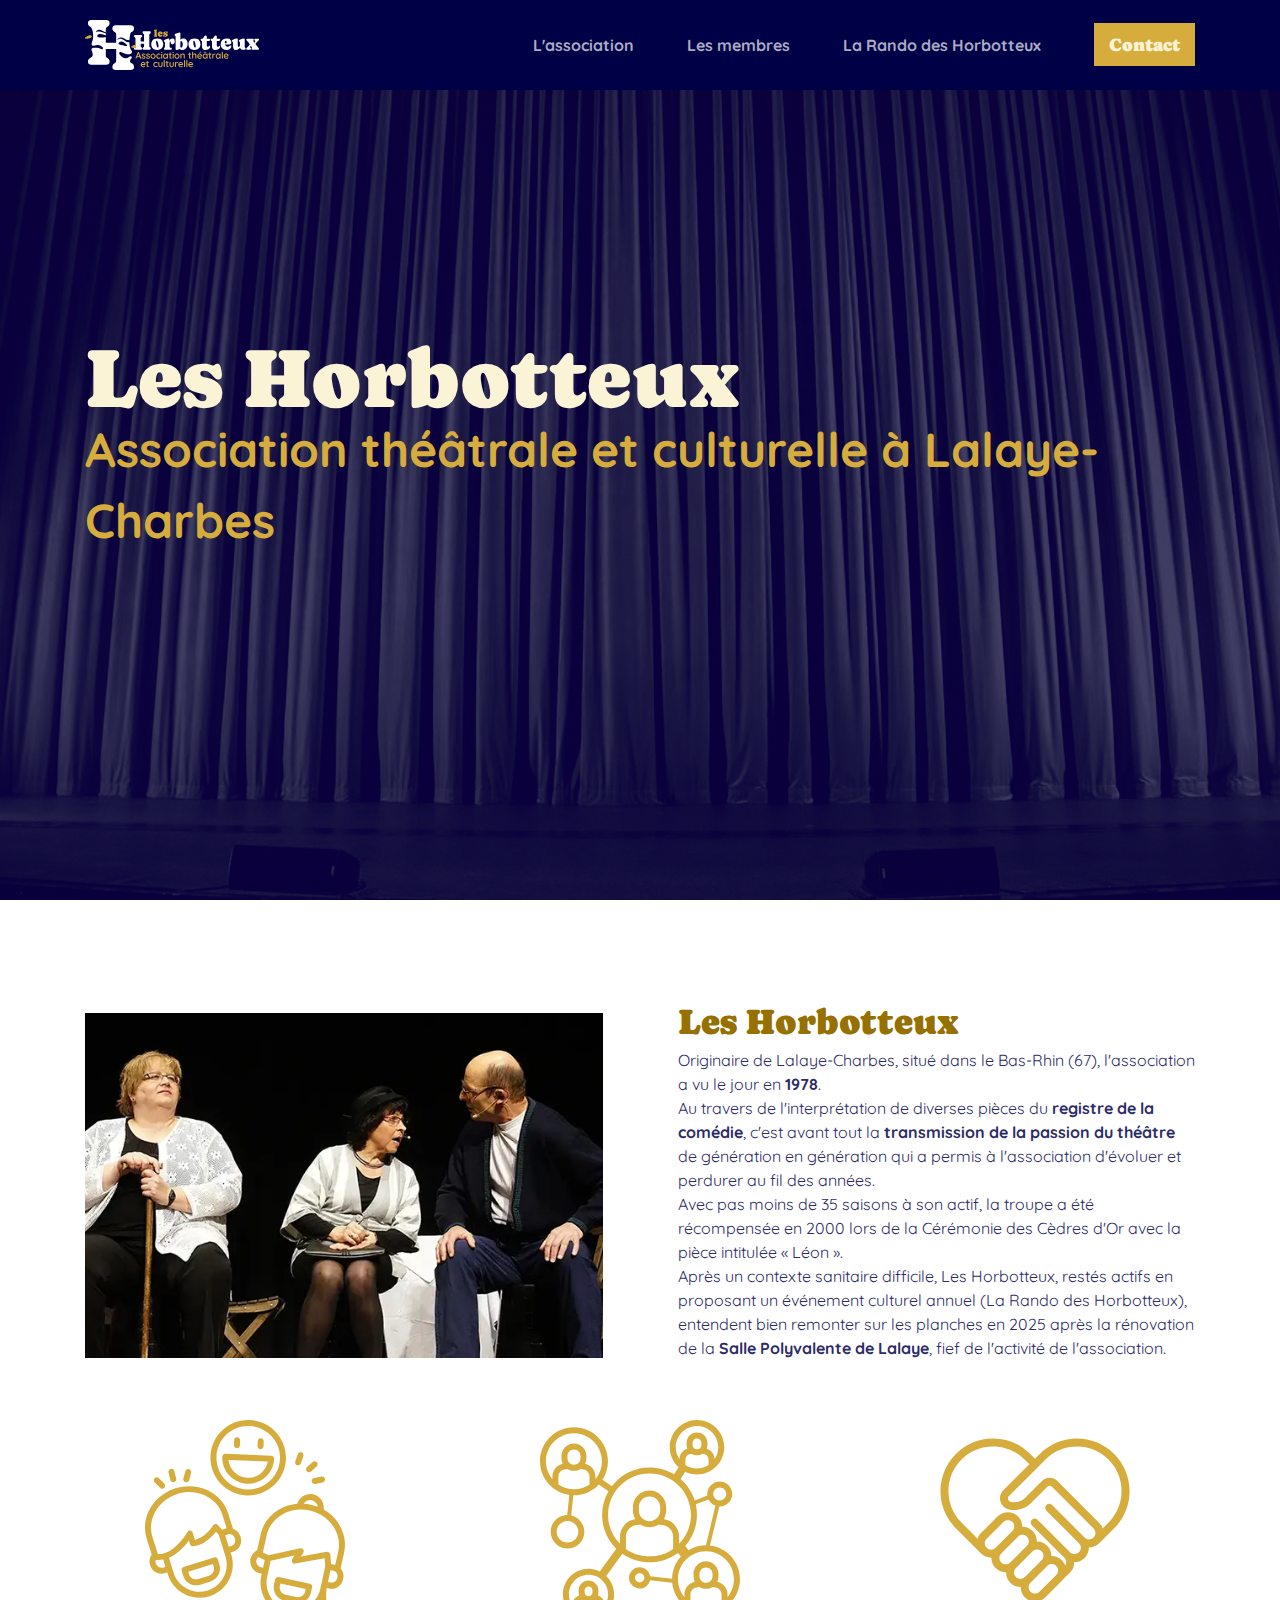
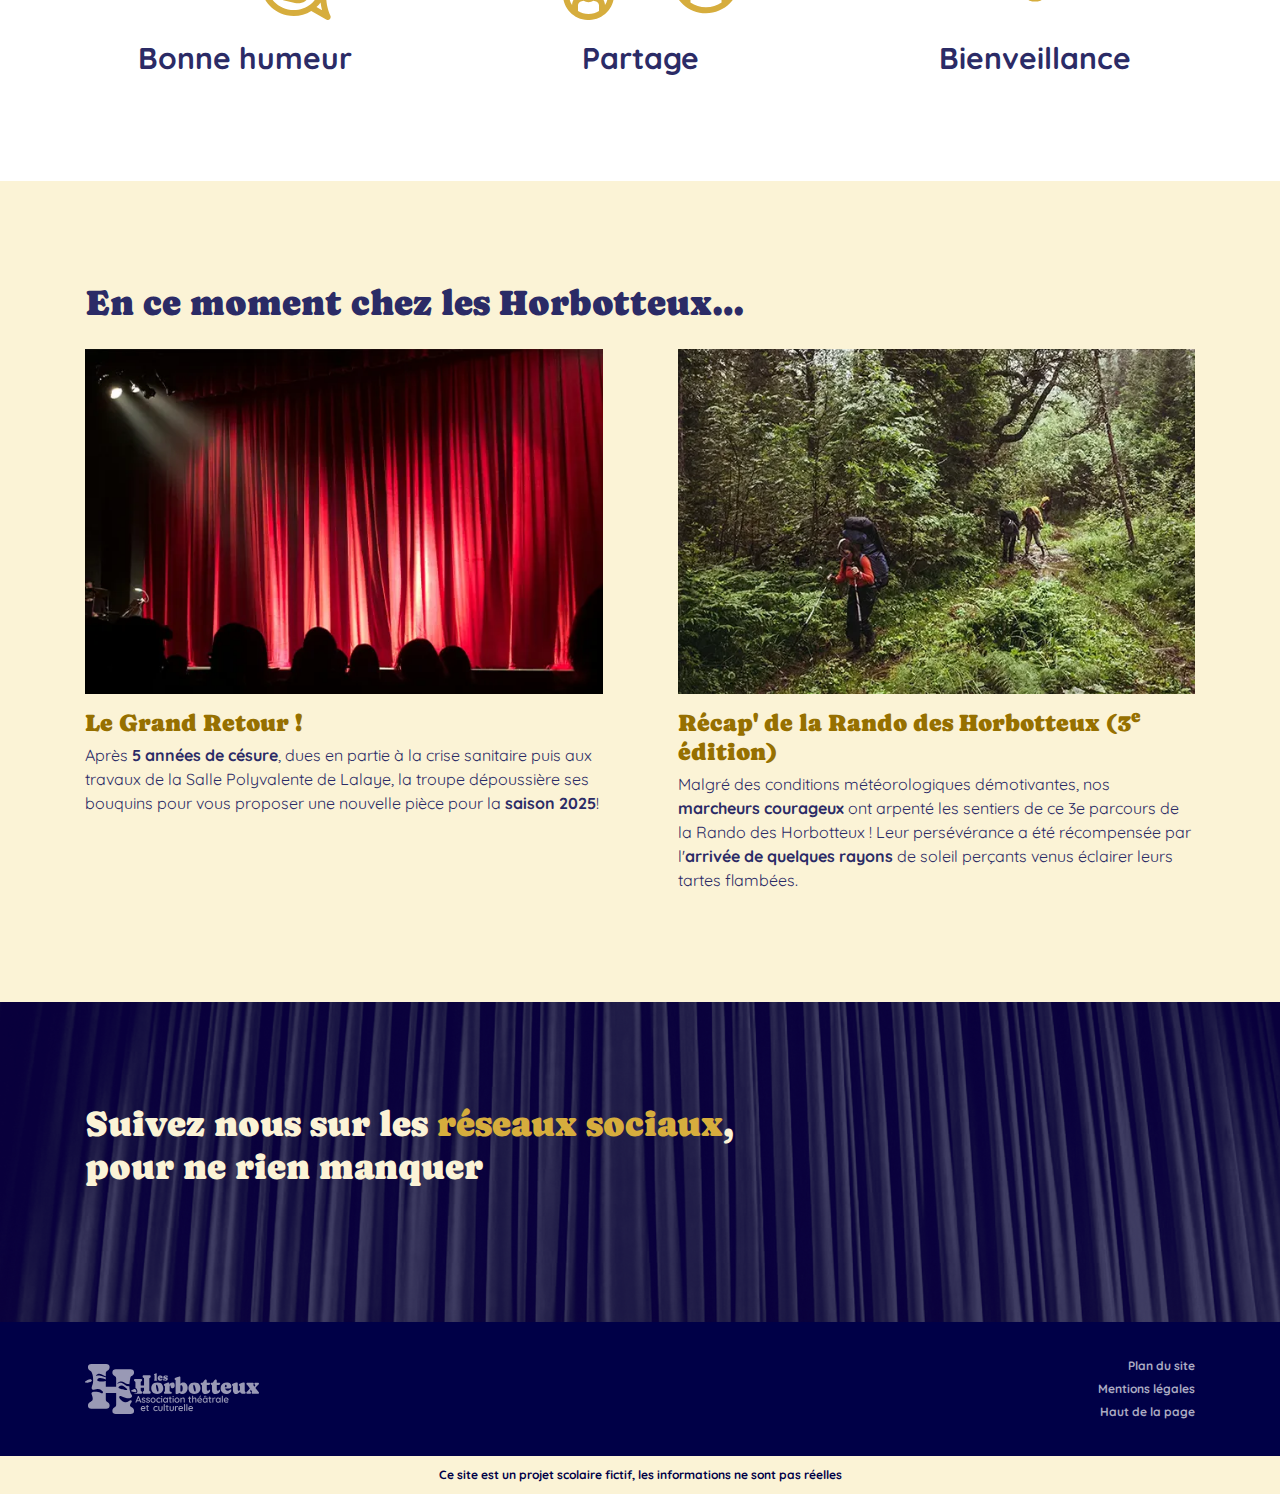
==== commit 752ba6e9: "last changes + rest members hover" ====
--- a/index.html
+++ b/index.html
@@ -73,9 +73,9 @@
 
     <section id="hero" class="container-fluid">
         <div class="container">
-            <div class="row d-flex align-items-center">
+            <div class="row d-flex align-items-center justify-content-center justify-content-md-start">
                 <div class="col-12">
-                    <h1 class="mainTitle">
+                    <h1 class="mainTitle text-center text-md-start">
                         Les Horbotteux<br>
                         <span>Association théâtrale et culturelle à Lalaye-Charbes</span>
                     </h1>
@@ -175,7 +175,7 @@
                     <h2>Suivez nous sur les <span>réseaux sociaux</span>, pour ne rien manquer</h2>            
                 </div>
         
-                <div class="socials col-12 col-md-4 d-flex justify-content-end">
+                <div class="socials col-12 col-md-4 d-flex justify-content-start justify-content-md-end">
                     <a href="https://www.facebook.com/" target="_blank"><i class="fa-brands fa-facebook"></i></a>
                     <a href="https://www.instagram.com/" target="_blank"><i class="fa-brands fa-instagram"></i></a>
                 </div>
--- a/assets/css/global/style.css
+++ b/assets/css/global/style.css
@@ -137,6 +137,17 @@
 @media screen and (min-width: 768px) {
   .row {
     --bs-gutter-x: 7.5rem;
+  }
+}
+.container {
+  /* Taille des paddings left et right bootstrap */
+  padding-right: 1.5rem !important;
+  padding-left: 1.5rem !important;
+}
+@media screen and (min-width: 768px) {
+  .container {
+    padding-right: calc(var(--bs-gutter-x) * 0.5);
+    padding-left: calc(var(--bs-gutter-x) * 0.5);
   }
 }
 sup {
@@ -317,6 +328,16 @@
   color: #D6AD3D;
   display: inline-block;
 }
+#moreEditions .editionContent:not(:last-child),
+#othersPlay .editionContent:not(:last-child) {
+  margin-bottom: 2.5rem;
+}
+@media screen and (min-width: 768px) {
+  #moreEditions .editionContent:not(:last-child),
+  #othersPlay .editionContent:not(:last-child) {
+    margin-bottom: 0;
+  }
+}
 /* RESEAUX */
 #reseaux {
   background-image: url(../../img/Curtain.webp);
@@ -342,6 +363,12 @@
 }
 #reseaux .container .row h2 {
   color: #FBF3D6;
+  margin-bottom: 2.5rem;
+}
+@media screen and (min-width: 768px) {
+  #reseaux .container .row h2 {
+    margin-bottom: 0;
+  }
 }
 #reseaux .container .row h2 span {
   font-family: 'Caprasimo';
@@ -349,12 +376,18 @@
 }
 #reseaux .container .row .socials i {
   color: #FBF3D6;
-  font-size: 8rem;
-  margin-left: 2.5rem;
+  font-size: 6rem;
+  margin: 0 2.5rem 0 0;
   transition-duration: 0.2s;
 }
 #reseaux .container .row .socials i:hover {
   color: #ABABC2;
+}
+@media screen and (min-width: 768px) {
+  #reseaux .container .row .socials i {
+    font-size: 8rem;
+    margin: 0 0 0 2.5rem;
+  }
 }
 /* FOOTER */
 footer .footUp {
--- a/assets/css/pages/accueil/accueil.css
+++ b/assets/css/pages/accueil/accueil.css
@@ -50,14 +50,32 @@
 }
 #hero > .container .row {
   height: 100%;
-  padding-top: 15%;
+  padding-top: 25%;
+}
+@media screen and (min-width: 768px) {
+  #hero > .container .row {
+    padding-top: 15%;
+  }
 }
 #presentation img {
   width: 100%;
 }
+#presentation .icons .col-4:nth-child(2) {
+  margin-top: 5rem;
+}
+@media screen and (min-width: 768px) {
+  #presentation .icons .col-4:nth-child(2) {
+    margin-top: 0;
+  }
+}
 #presentation .icons img {
-  width: 20rem;
   margin-bottom: 2rem;
+  width: 80%;
+}
+@media screen and (min-width: 768px) {
+  #presentation .icons img {
+    width: 20rem;
+  }
 }
 #news img {
   width: 100%;
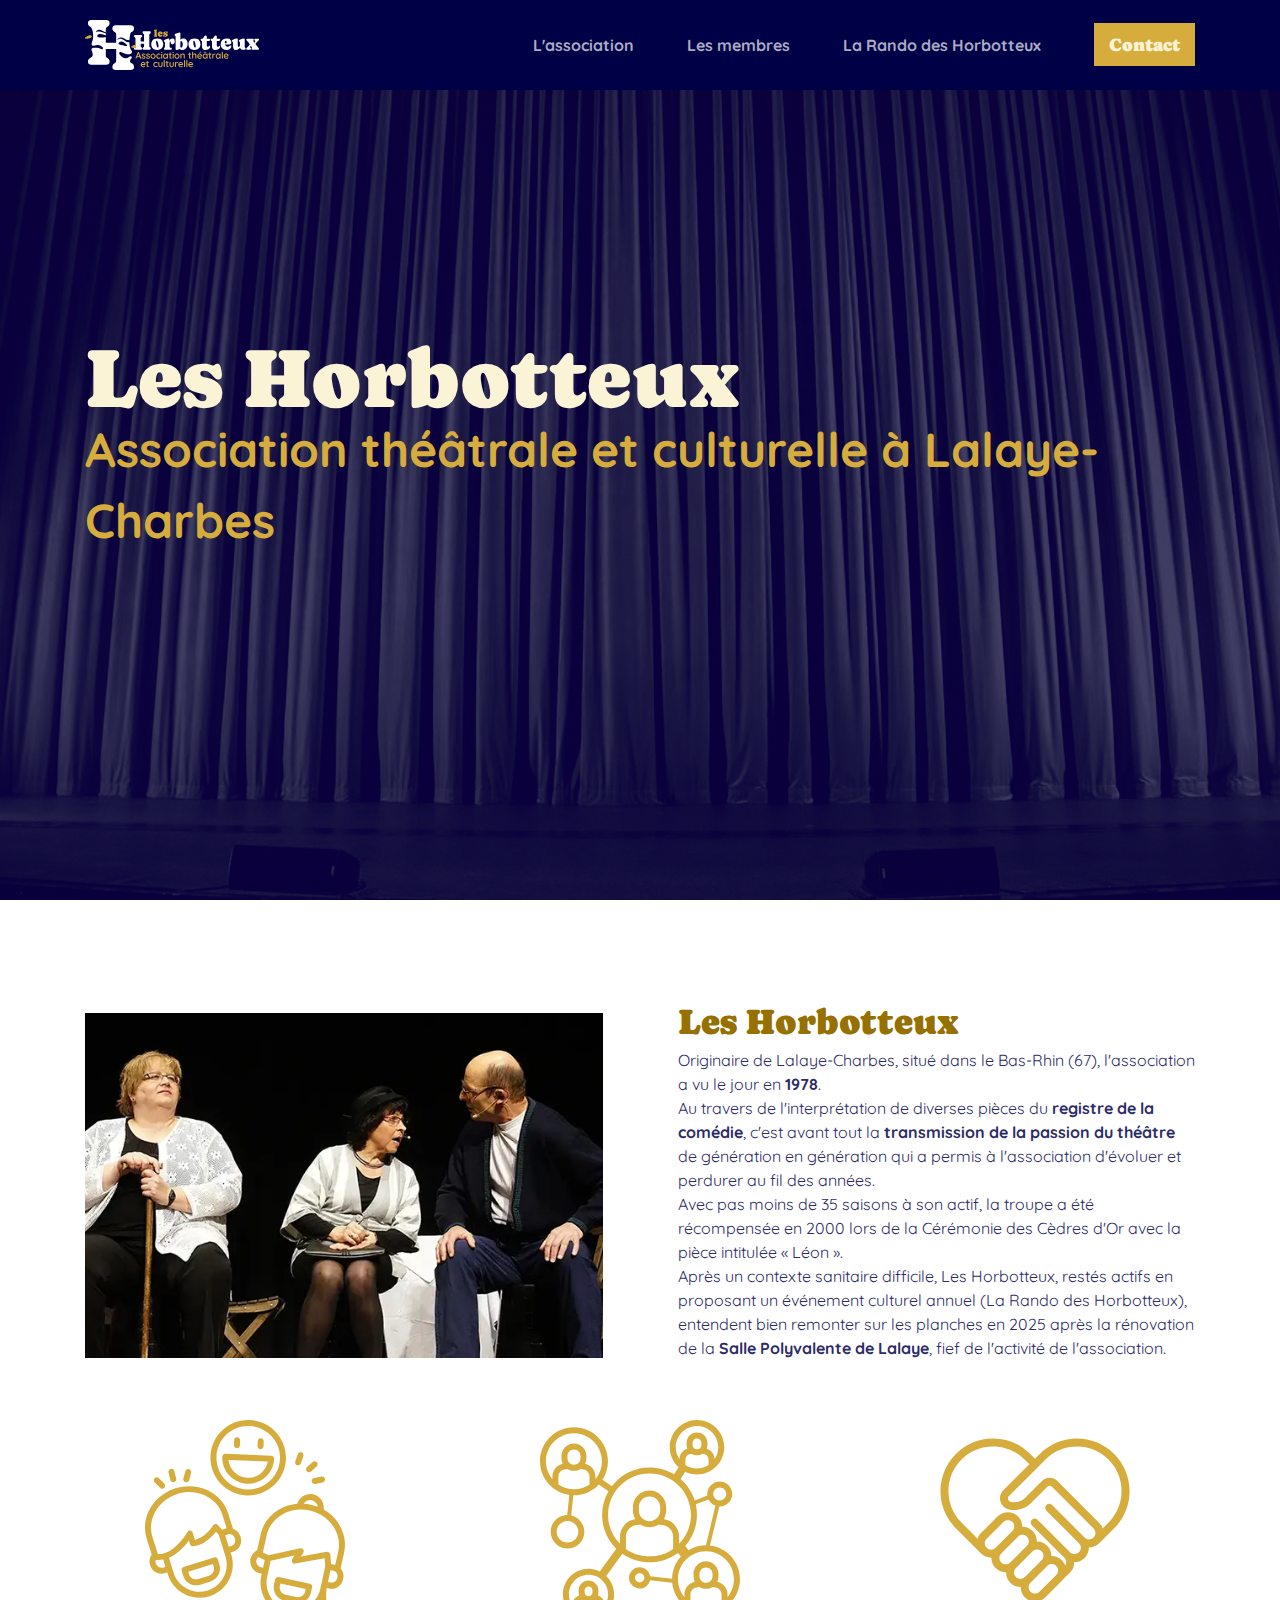
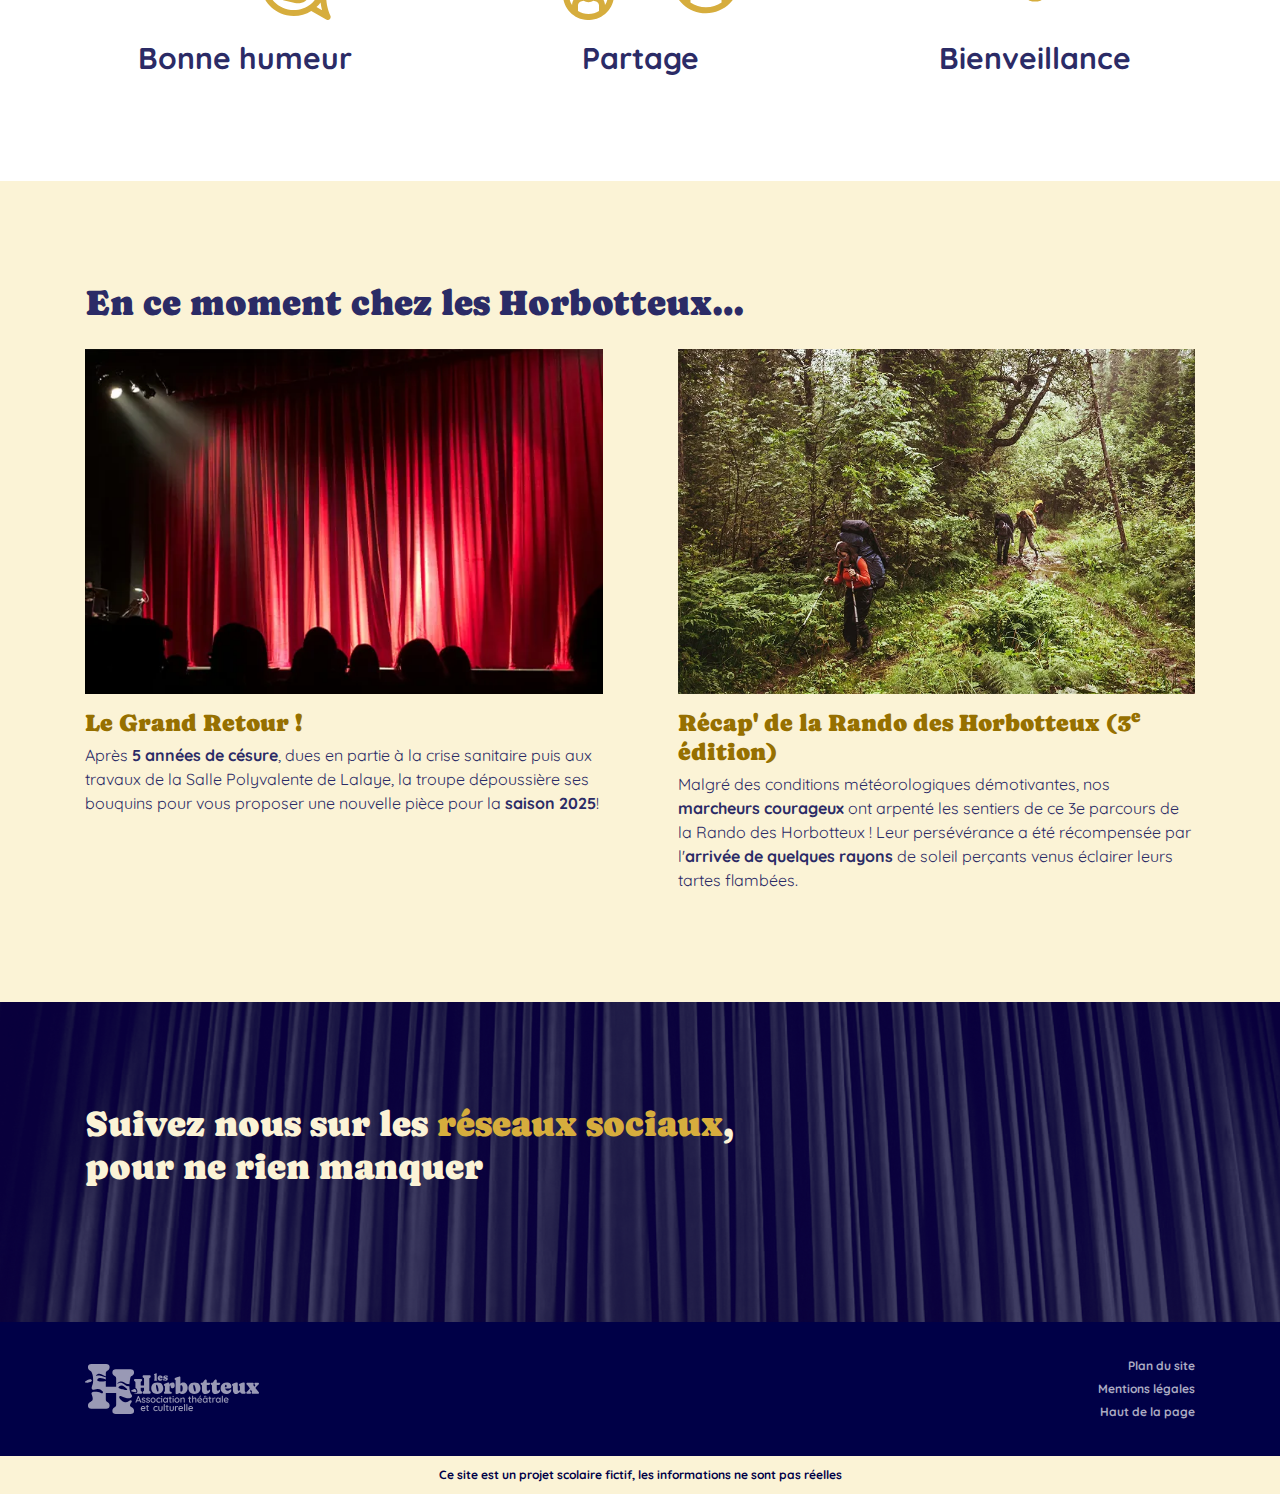
==== commit 8fed3022: "Meta title update + descriptions" ====
--- a/index.html
+++ b/index.html
@@ -4,16 +4,16 @@
     <meta charset="UTF-8">
     <meta name="viewport" content="width=device-width, initial-scale=1.0">
     <title>Les Horbotteux - Association théâtrâle et culturelle à Lalaye-Charbes (67)</title>
-    <meta name="description" content="">
-
+    <meta name="description" content="Bienvenue sur le site des Horbotteux, une association théatrâle et culturelle située à Lalaye (67220). Découvrez nos événements et actualités !">
+    <!-- BOOTSTRAP -->
     <link href="https://cdn.jsdelivr.net/npm/bootstrap@5.3.3/dist/css/bootstrap.min.css" rel="stylesheet" integrity="sha384-QWTKZyjpPEjISv5WaRU9OFeRpok6YctnYmDr5pNlyT2bRjXh0JMhjY6hW+ALEwIH" crossorigin="anonymous">
-
+    <!-- GOOGLE FONT -->
     <link rel="preconnect" href="https://fonts.googleapis.com">
     <link rel="preconnect" href="https://fonts.gstatic.com" crossorigin>
     <link href="https://fonts.googleapis.com/css2?family=Caprasimo&family=Quicksand:wght@300..700&display=swap" rel="stylesheet">
-
+    <!-- FONT AWESOME -->
     <link rel="stylesheet" href="https://cdnjs.cloudflare.com/ajax/libs/font-awesome/6.6.0/css/all.min.css" integrity="sha512-Kc323vGBEqzTmouAECnVceyQqyqdsSiqLQISBL29aUW4U/M7pSPA/gEUZQqv1cwx4OnYxTxve5UMg5GT6L4JJg==" crossorigin="anonymous" referrerpolicy="no-referrer">
-
+    <!-- MY CSS -->
     <link rel="stylesheet" href="assets/css/global/style.css">
     <link rel="stylesheet" href="assets/css/pages/accueil/accueil.css">
 </head>
@@ -194,7 +194,7 @@
                     <nav class="col-12 col-sm-6  d-flex justify-content-center justify-content-sm-end align-items-center">
                         <ul class="list-unstyled">
                             <li><a href="./pageSitemap.html">Plan du site</a></li>
-                            <li><a href="">Mentions légales</a></li>
+                            <li><a href="./pageMentionsLegales.html">Mentions légales</a></li>
                             <li><a href="" onclick="scrollToTop()">Haut de la page</a></li>
                         </ul>
                     </nav>
